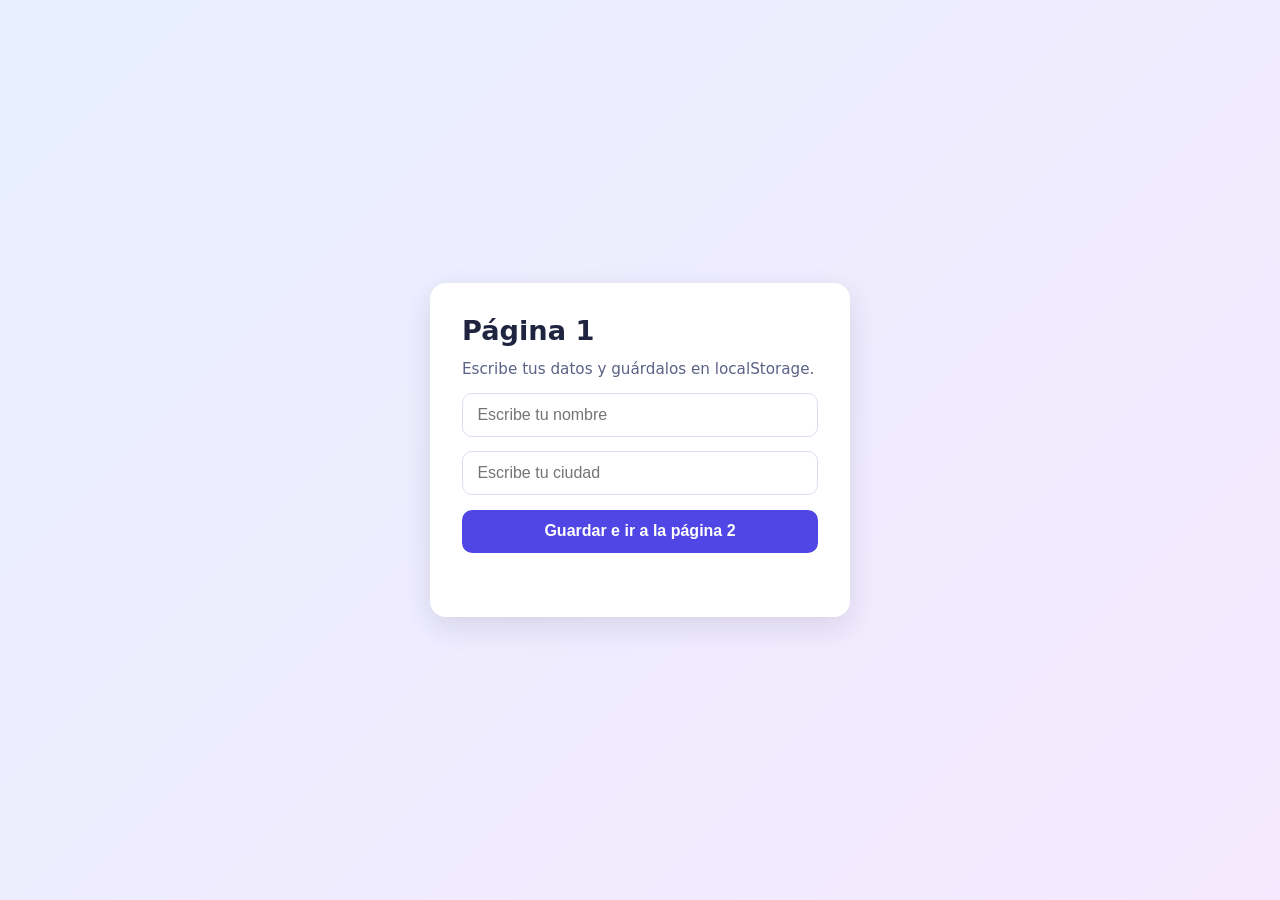
==== index.html @ be857c23 "Add files via upload" ====
<!DOCTYPE html>
<html lang="es">
<head>
 <meta charset="UTF-8">
 <meta name="viewport" content="width=device-width, initial-scale=1">
 <title>Página 1</title>
 <link rel="stylesheet" href="estilos.css">
 <script src="index.js" defer></script>
</head>
<body>
 <main>
  <h1>Página 1</h1>
  <p class="subtitulo">Escribe tus datos y guárdalos en localStorage.</p>
  <input type="text" id="nombre" placeholder="Escribe tu nombre">
  <input type="text" id="ciudad" placeholder="Escribe tu ciudad">
  <button id="btn-guardar">Guardar e ir a la página 2</button>
  <p id="mensaje" class="mensaje-error"></p>
 </main>
</body>
</html>
---- estilos.css ----
:root {
  --fondo-1: #e8f0ff;
  --fondo-2: #f6e9ff;
  --tarjeta: #ffffff;
  --texto: #1f2540;
  --texto-suave: #5b6285;
  --primario: #4f46e5;
  --primario-oscuro: #4338ca;
  --peligro: #e11d48;
  --peligro-oscuro: #be123c;
  --borde: #d9ddf0;
  --sombra: 0 10px 30px rgba(31, 37, 64, 0.12);
}

@media (prefers-color-scheme: dark) {
  :root {
    --fondo-1: #14162b;
    --fondo-2: #231a3d;
    --tarjeta: #1f2240;
    --texto: #eef0ff;
    --texto-suave: #a5abd1;
    --borde: #3a3f6b;
    --sombra: 0 10px 30px rgba(0, 0, 0, 0.4);
  }
}

* { box-sizing: border-box; }

body {
  margin: 0;
  min-height: 100vh;
  display: flex;
  align-items: center;
  justify-content: center;
  padding: 1rem;
  font-family: "Segoe UI", system-ui, -apple-system, Arial, sans-serif;
  color: var(--texto);
  background: linear-gradient(135deg, var(--fondo-1), var(--fondo-2));
}

main {
  width: 100%;
  max-width: 420px;
  background: var(--tarjeta);
  padding: 2rem;
  border-radius: 16px;
  box-shadow: var(--sombra);
  display: flex;
  flex-direction: column;
  gap: 0.9rem;
}

h1 { margin: 0; font-size: 1.7rem; }

.subtitulo { margin: 0; color: var(--texto-suave); font-size: 0.95rem; }

input {
  width: 100%;
  padding: 0.75rem 0.9rem;
  font-size: 1rem;
  color: var(--texto);
  background: transparent;
  border: 1.5px solid var(--borde);
  border-radius: 10px;
  outline: none;
  transition: border-color 0.2s, box-shadow 0.2s;
}

input:focus {
  border-color: var(--primario);
  box-shadow: 0 0 0 3px rgba(79, 70, 229, 0.25);
}

button {
  padding: 0.8rem 1rem;
  font-size: 1rem;
  font-weight: 600;
  color: #fff;
  background: var(--primario);
  border: none;
  border-radius: 10px;
  cursor: pointer;
  transition: background 0.2s, transform 0.1s;
}

button:hover { background: var(--primario-oscuro); }
button:active { transform: scale(0.98); }

button.peligro { background: var(--peligro); }
button.peligro:hover { background: var(--peligro-oscuro); }

.mensaje-error {
  margin: 0;
  min-height: 1.2em;
  color: var(--peligro);
  font-size: 0.9rem;
}

.saludo {
  margin: 0;
  padding: 1rem;
  font-size: 1.3rem;
  font-weight: 600;
  text-align: center;
  border-radius: 10px;
  background: rgba(79, 70, 229, 0.1);
  border: 1.5px dashed var(--primario);
}

.botones { display: flex; gap: 0.6rem; }
.botones button { flex: 1; }

a {
  text-align: center;
  color: var(--primario);
  font-weight: 600;
  text-decoration: none;
}
a:hover { text-decoration: underline; }
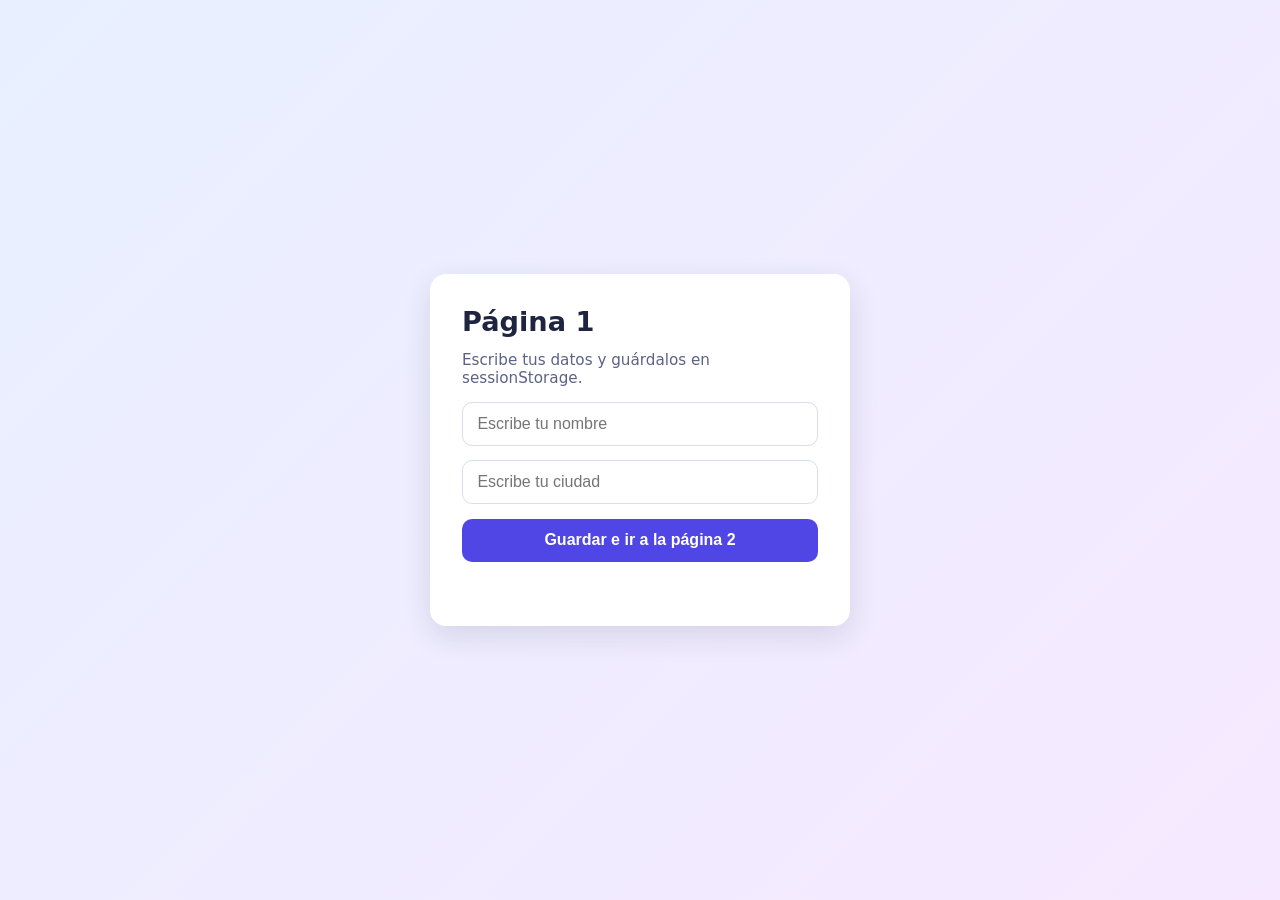
==== commit b9ed25a4: "Update index.html" ====
--- a/index.html
+++ b/index.html
@@ -10,7 +10,7 @@
 <body>
  <main>
   <h1>Página 1</h1>
-  <p class="subtitulo">Escribe tus datos y guárdalos en localStorage.</p>
+  <p class="subtitulo">Escribe tus datos y guárdalos en sessionStorage.</p>
   <input type="text" id="nombre" placeholder="Escribe tu nombre">
   <input type="text" id="ciudad" placeholder="Escribe tu ciudad">
   <button id="btn-guardar">Guardar e ir a la página 2</button>
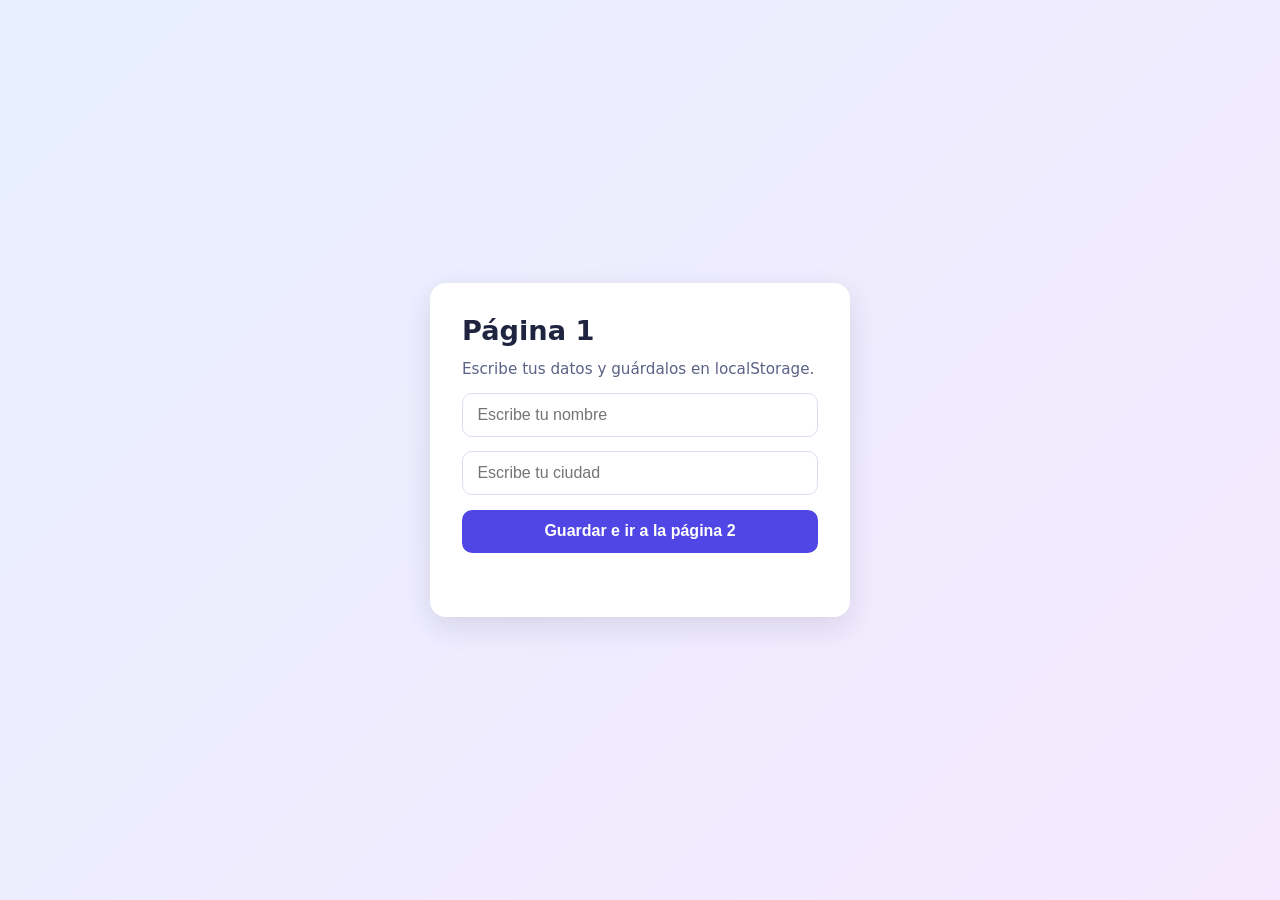
==== commit 85b4d89c: "Add files via upload" ====
--- a/index.html
+++ b/index.html
@@ -10,7 +10,7 @@
 <body>
  <main>
   <h1>Página 1</h1>
-  <p class="subtitulo">Escribe tus datos y guárdalos en sessionStorage.</p>
+  <p class="subtitulo">Escribe tus datos y guárdalos en localStorage.</p>
   <input type="text" id="nombre" placeholder="Escribe tu nombre">
   <input type="text" id="ciudad" placeholder="Escribe tu ciudad">
   <button id="btn-guardar">Guardar e ir a la página 2</button>
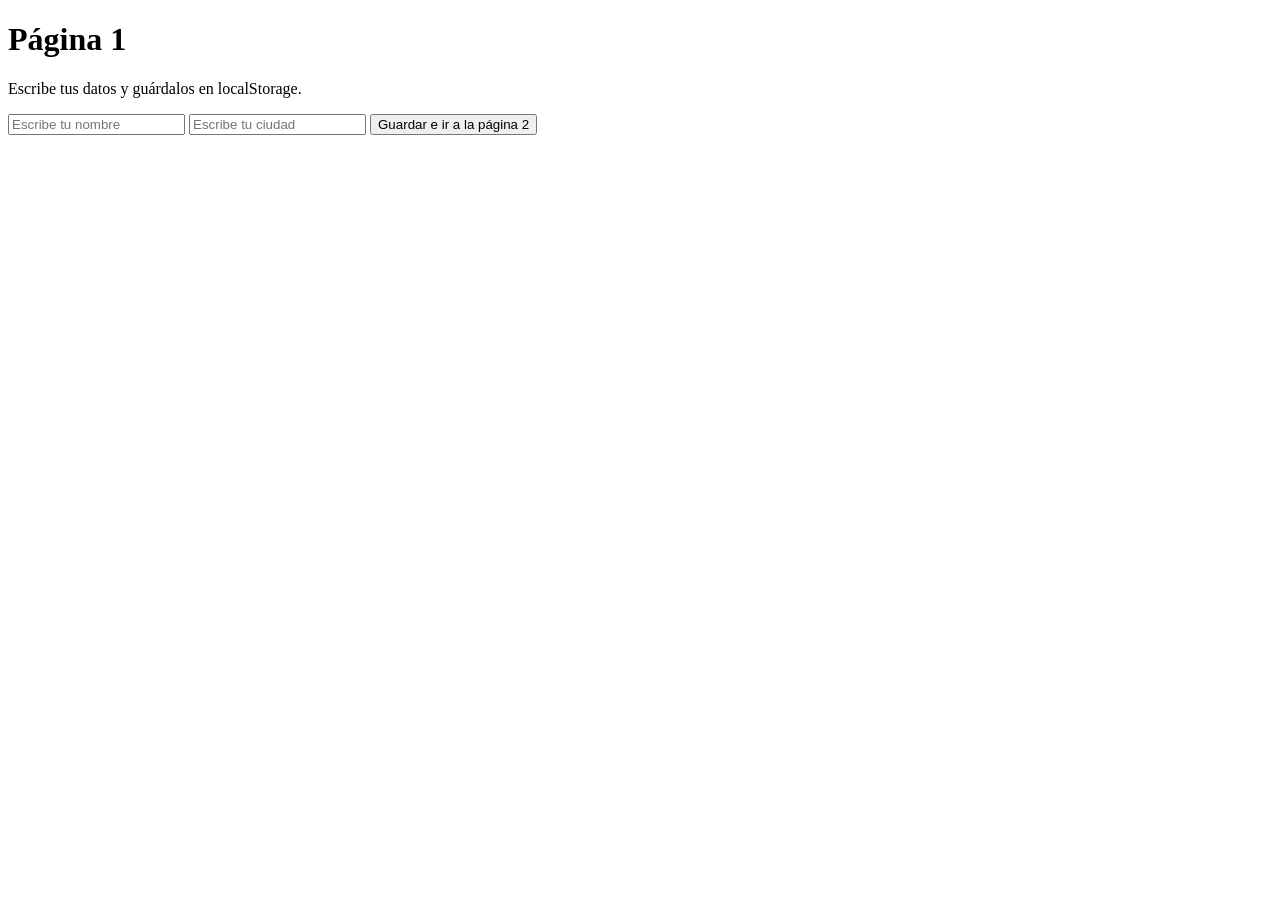
==== commit 2eb72331: "Add files via upload" ====
--- a/index.html
+++ b/index.html
@@ -1,20 +1,20 @@
-<!DOCTYPE html>
-<html lang="es">
-<head>
- <meta charset="UTF-8">
- <meta name="viewport" content="width=device-width, initial-scale=1">
- <title>Página 1</title>
- <link rel="stylesheet" href="estilos.css">
- <script src="index.js" defer></script>
-</head>
-<body>
- <main>
-  <h1>Página 1</h1>
-  <p class="subtitulo">Escribe tus datos y guárdalos en localStorage.</p>
-  <input type="text" id="nombre" placeholder="Escribe tu nombre">
-  <input type="text" id="ciudad" placeholder="Escribe tu ciudad">
-  <button id="btn-guardar">Guardar e ir a la página 2</button>
-  <p id="mensaje" class="mensaje-error"></p>
- </main>
-</body>
-</html>
+<!DOCTYPE html>
+<html lang="es">
+<head>
+ <meta charset="UTF-8">
+ <meta name="viewport" content="width=device-width, initial-scale=1">
+ <title>Página 1</title>
+ <link rel="stylesheet" href="CSS/estilos.css">
+ <script src="JS/pagina1.js" defer></script>
+</head>
+<body>
+ <main>
+  <h1>Página 1</h1>
+  <p class="subtitulo">Escribe tus datos y guárdalos en localStorage.</p>
+  <input type="text" id="nombre" placeholder="Escribe tu nombre">
+  <input type="text" id="ciudad" placeholder="Escribe tu ciudad">
+  <button id="btn-guardar">Guardar e ir a la página 2</button>
+  <p id="mensaje" class="mensaje-error"></p>
+ </main>
+</body>
+</html>
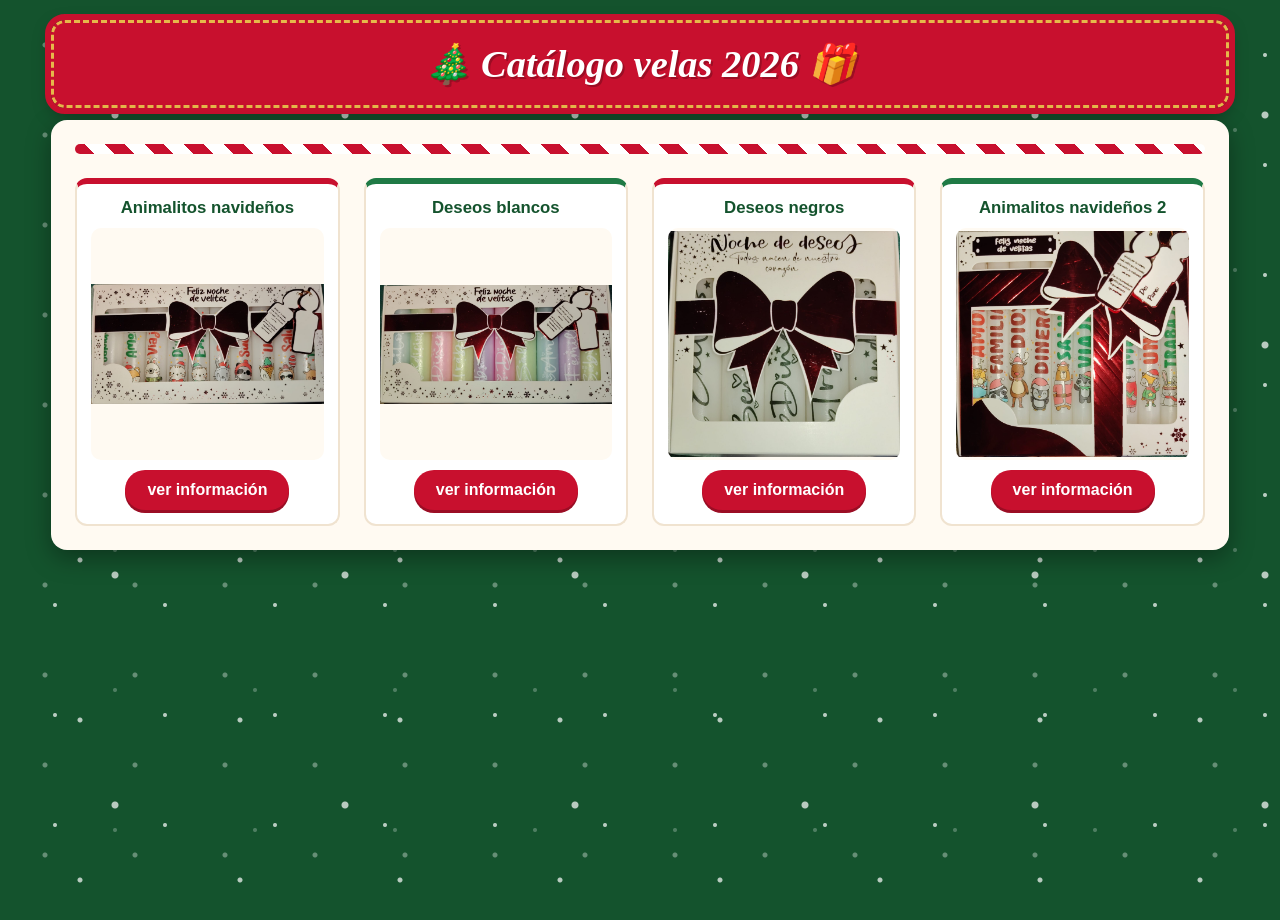
==== commit d19975d0: "Add files via upload" ====
--- a/index.html
+++ b/index.html
@@ -1,20 +1,52 @@
 <!DOCTYPE html>
 <html lang="es">
 <head>
- <meta charset="UTF-8">
- <meta name="viewport" content="width=device-width, initial-scale=1">
- <title>Página 1</title>
- <link rel="stylesheet" href="CSS/estilos.css">
- <script src="JS/pagina1.js" defer></script>
+    <meta charset="UTF-8">
+    <meta name="viewport" content="width=device-width, initial-scale=1.0">
+    <title>Catálogo velas 2026</title>
+    <link rel="stylesheet" href="velas.css">
 </head>
 <body>
- <main>
-  <h1>Página 1</h1>
-  <p class="subtitulo">Escribe tus datos y guárdalos en localStorage.</p>
-  <input type="text" id="nombre" placeholder="Escribe tu nombre">
-  <input type="text" id="ciudad" placeholder="Escribe tu ciudad">
-  <button id="btn-guardar">Guardar e ir a la página 2</button>
-  <p id="mensaje" class="mensaje-error"></p>
- </main>
+    <header class="titulo">
+        <h1>Catálogo velas 2026</h1>
+    </header>
+
+    <section class="contenedor">
+        <div class="product">
+            <h2>Animalitos navideños</h2>
+            <img src="img/animalitosnavidadcaja.png" alt="caja vela baby blanca x 10" class="producto">
+            <button data-i="0">ver información</button>
+        </div>
+        <div class="product">
+            <h2>Deseos blancos</h2>
+            <img src="img/deseosblancoscaja.png" alt="caja vela baby pastel x 10" class="producto">
+            <button data-i="1">ver información</button>
+        </div>
+        <div class="product">
+            <h2>Deseos negros</h2>
+            <img src="img/deseosnegrox5.png" alt="caja vela baby blanca x 5" class="producto">
+            <button data-i="2">ver información</button>
+        </div>
+        <div class="product">
+            <h2>Animalitos navideños 2</h2>
+            <img src="img/navidadcaja.png" alt="caja vela colombiana blanca x 10" class="producto">
+            <button data-i="3">ver información</button>
+        </div>
+    </section>
+
+    <!-- Ventana con la información -->
+    <div id="modal">
+        <div class="ventana">
+            <button class="cerrar" id="cerrar" aria-label="Cerrar">✕</button>
+            <img id="grande" alt="">
+            <div class="miniaturas" id="miniaturas"></div>
+            <h2 id="mTitulo"></h2>
+            <p id="mDesc"></p>
+            <ul id="mLista"></ul>
+            <button class="pedir" id="pedir">Quiero este producto</button>
+        </div>
+    </div>
+
+    <script src="app.js"></script>
 </body>
 </html>
--- a/velas.css
+++ b/velas.css
@@ -0,0 +1,200 @@
+:root{
+    --rojo: #c8102e;
+    --rojo-oscuro: #9b0d24;
+    --verde: #14532d;
+    --verde-claro: #1f7a45;
+    --dorado: #e6b84a;
+    --crema: #fffaf2;
+}
+
+body{
+    font-family: Arial, Helvetica, sans-serif;
+    margin: 0;
+    min-height: 100vh;
+    background-color: var(--verde);
+    /* puntitos de nieve fijos */
+    background-image:
+        radial-gradient(circle, rgba(255,255,255,.35) 2px, transparent 3px),
+        radial-gradient(circle, rgba(255,255,255,.25) 1.5px, transparent 2.5px);
+    background-size: 90px 90px, 140px 140px;
+    background-position: 0 0, 45px 60px;
+}
+
+/* Nieve cayendo (se desactiva si la persona tiene reducir movimiento) */
+body::before{
+    content: "";
+    position: fixed;
+    inset: 0;
+    pointer-events: none;
+    z-index: 5;
+    background-image:
+        radial-gradient(circle, #fff 2px, transparent 3px),
+        radial-gradient(circle, #fff 3px, transparent 4px),
+        radial-gradient(circle, #fff 1.5px, transparent 2.5px);
+    background-size: 160px 160px, 230px 230px, 110px 110px;
+    animation: nieve 18s linear infinite;
+    opacity: .7;
+}
+@keyframes nieve{
+    from{ background-position: 0 0, 40px 0, 80px 0; }
+    to{ background-position: 30px 800px, 0 1000px, 60px 600px; }
+}
+@media (prefers-reduced-motion: reduce){
+    body::before{ animation: none; }
+}
+
+/* Título */
+.titulo{
+    background-color: var(--rojo);
+    color: #fff;
+    border: 3px dashed var(--dorado);
+    outline: 6px solid var(--rojo);
+    border-radius: 14px;
+    box-shadow: 0 6px 18px rgba(0,0,0,.35);
+    text-align: center;
+    margin: 20px 4% 12px;
+    padding: 18px 10px;
+    position: relative;
+    z-index: 6;
+}
+.titulo h1{
+    margin: 0;
+    font-family: Georgia, "Times New Roman", serif;
+    font-style: italic;
+    font-size: clamp(1.5rem, 5vw, 2.4rem);
+    text-shadow: 2px 2px 0 var(--rojo-oscuro);
+}
+.titulo h1::before{ content: "🎄 "; }
+.titulo h1::after{ content: " 🎁"; }
+
+/* Bastón de caramelo */
+.contenedor::before{
+    content: "";
+    display: block;
+    height: 10px;
+    border-radius: 6px;
+    margin-bottom: 22px;
+    background: repeating-linear-gradient(45deg, var(--rojo) 0 14px, #fff 14px 28px);
+}
+
+/* Lista de productos */
+.contenedor{
+    background-color: var(--crema);
+    border-radius: 16px;
+    box-shadow: 0 8px 24px rgba(0,0,0,.35);
+    display: grid;
+    grid-template-columns: repeat(auto-fit, minmax(240px, 1fr));
+    gap: 24px;
+    margin: 12px 4% 40px;
+    padding: 24px;
+    position: relative;
+    z-index: 6;
+}
+.contenedor > .product, .contenedor::before{ grid-column: auto; }
+.contenedor::before{ grid-column: 1 / -1; margin-bottom: 0; }
+
+.product{
+    background: #fff;
+    border: 2px solid #f0e3d0;
+    border-top: 6px solid var(--rojo);
+    border-radius: 12px;
+    padding: 14px;
+    display: flex;
+    flex-direction: column;
+    align-items: center;
+    text-align: center;
+    gap: 10px;
+    transition: transform .2s, box-shadow .2s;
+}
+.product:nth-child(even){ border-top-color: var(--verde-claro); }
+.product:hover{ transform: translateY(-4px); box-shadow: 0 8px 18px rgba(0,0,0,.18); }
+.product h2{ font-size: 1.05rem; margin: 0; color: var(--verde); }
+.product p{ margin: 0; color: #5a4a3a; font-weight: bold; font-size: .9rem; }
+
+.producto{
+    width: 100%;
+    aspect-ratio: 1;
+    object-fit: contain;
+    background: var(--crema);
+    border-radius: 10px;
+}
+
+button{ cursor: pointer; font-family: inherit; }
+.product button, .pedir{
+    background-color: var(--rojo);
+    color: #fff;
+    border: 0;
+    border-radius: 999px;
+    padding: 11px 22px;
+    font-size: 1rem;
+    font-weight: bold;
+    box-shadow: 0 3px 0 var(--rojo-oscuro);
+    transition: background .2s, transform .1s;
+}
+.product button:hover, .pedir:hover{ background-color: var(--verde-claro); box-shadow: 0 3px 0 var(--verde); }
+.product button:active, .pedir:active{ transform: translateY(2px); box-shadow: none; }
+
+/* Ventana de información */
+#modal{
+    position: fixed;
+    inset: 0;
+    background: rgba(10,40,20,.8);
+    display: none;
+    align-items: center;
+    justify-content: center;
+    padding: 16px;
+    z-index: 20;
+}
+#modal.abierto{ display: flex; }
+
+.ventana{
+    background: var(--crema);
+    border: 4px solid var(--rojo);
+    outline: 3px dashed var(--dorado);
+    outline-offset: -12px;
+    border-radius: 16px;
+    max-width: 540px;
+    width: 100%;
+    max-height: 100%;
+    overflow-y: auto;
+    padding: 24px;
+    position: relative;
+}
+.cerrar{
+    position: absolute;
+    top: 8px; right: 8px;
+    width: 36px; height: 36px;
+    border: 0;
+    border-radius: 50%;
+    background: var(--rojo);
+    color: #fff;
+    font-size: 1.1rem;
+    z-index: 2;
+}
+#grande{
+    width: 100%;
+    height: auto;           /* la altura se ajusta a la foto */
+    max-height: 60vh;       /* evita que sea más alta que la pantalla */
+    object-fit: contain;
+    background: #fff;
+    border-radius: 10px;
+    display: block;
+}
+.miniaturas{ display: flex; gap: 10px; margin: 10px 0 14px;
+justify-content: center; }
+.miniaturas button{
+    width: 76px; height: 76px;
+    padding: 0;
+    border: 2px solid #e5d6c0;
+    border-radius: 8px;
+    overflow: hidden;
+    background: #fff;
+}
+.miniaturas button:hover{ border-color: var(--verde-claro); }
+.miniaturas img{ width: 100%; height: 100%; object-fit: contain; display: block; }
+
+.ventana h2{ margin: 0 0 4px; color: var(--verde); }
+.diseno{ color: var(--rojo); font-weight: bold; margin: 0 0 8px; }
+.ventana p{ color: #5a4a3a; line-height: 1.5; }
+.ventana ul{ padding-left: 20px; margin: 8px 0 16px; color: #5a4a3a; }
+.pedir{ width: 100%; }
